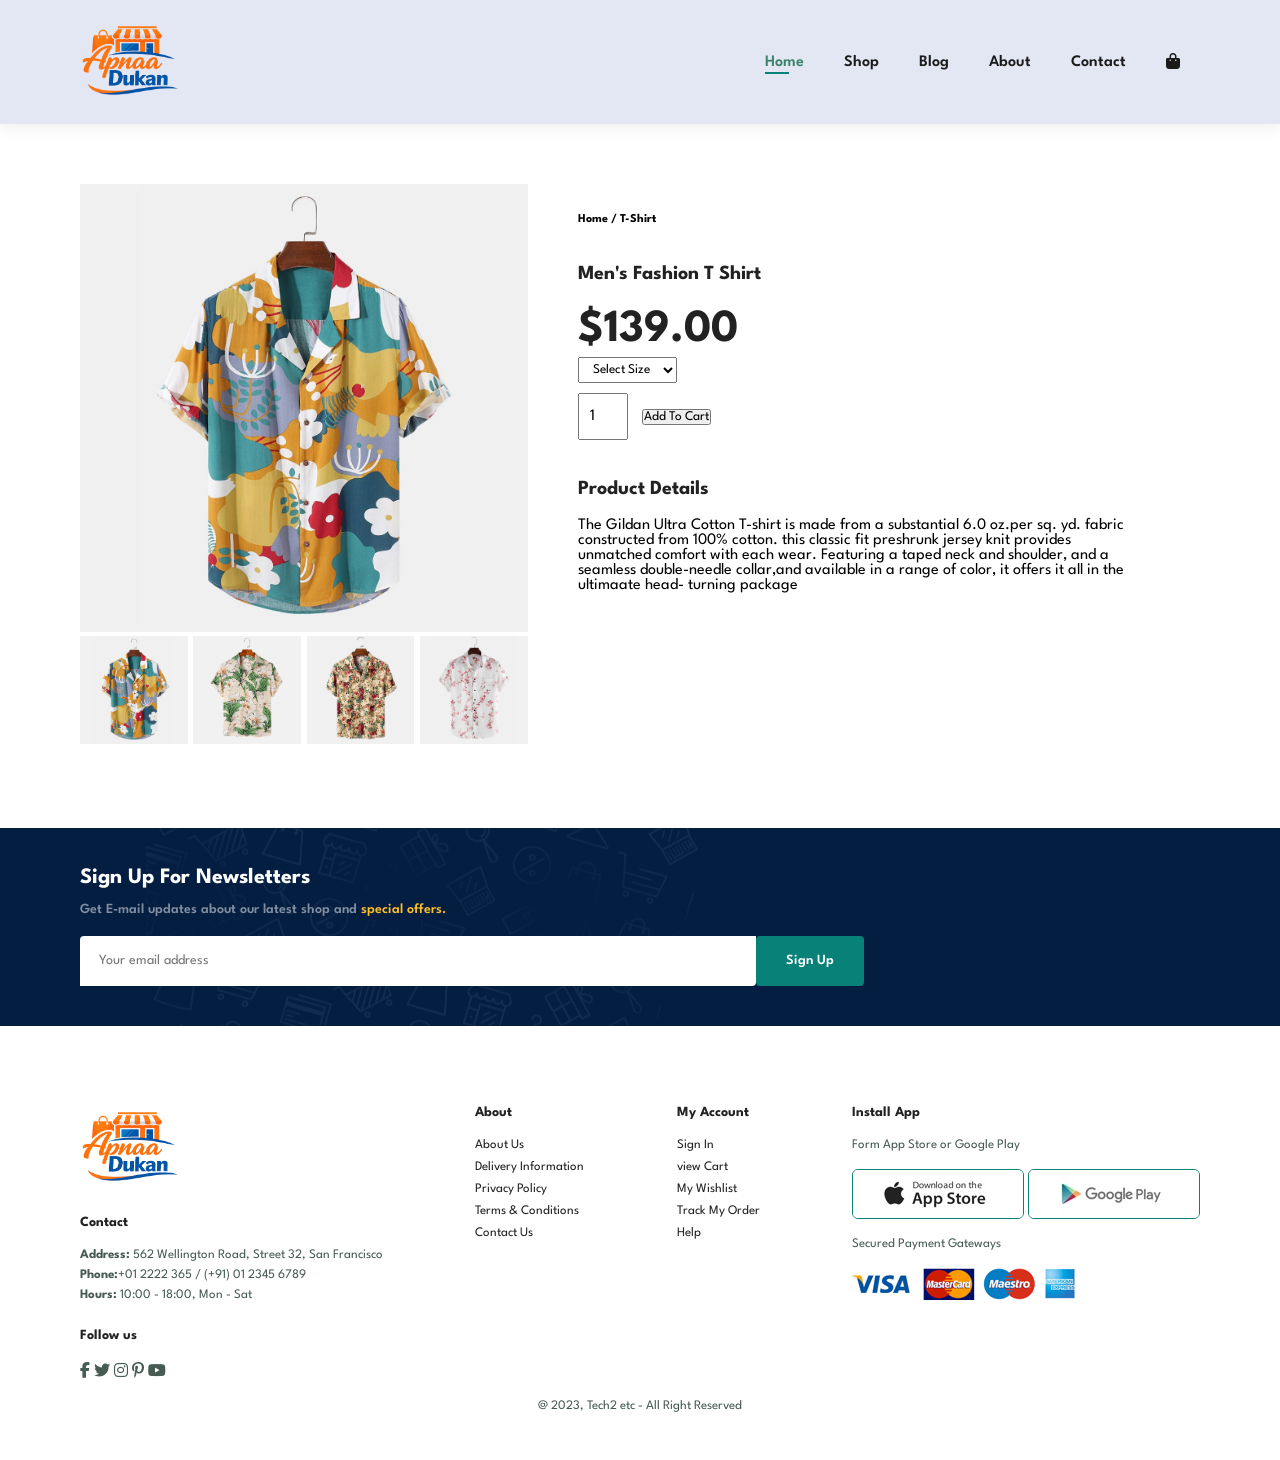
==== sproduct.html @ c1f82964 "Apnaa Dukan project is a Ecommerce websit" ====
<!doctype html>
<html lang="en">
  <head>
    <meta charset="UTF-8" />
    <meta name="viewport" content="width=device-width, initial-scale=1.0" />
    <title>Apna Dukan</title>
    <link
      rel="stylesheet"
      href="https://cdnjs.cloudflare.com/ajax/libs/font-awesome/6.5.1/css/all.min.css"
    />
    <link rel="stylesheet" href="style.css" />
  </head>
  <body>
    <section id="header">
      <a href="#"><img src="img/logo.png" class="logo" alt="" /></a>

      <div>
        <ul id="navbar">
          <li><a class="active" href="index.html">Home</a></li>
          <li><a href="shop.html">Shop</a></li>
          <li><a href="blog.html">Blog</a></li>
          <li><a href="about.html">About</a></li>
          <li><a href="contact.html">Contact</a></li>
          <li>
            <a href="cart.html"><i class="fa-solid fa-bag-shopping"></i></a>
          </li>
          <a href="#" id="close"><i class="far fa-times"></i></a>
        </ul>
      </div>
      <div id="mobile">
        <a href="cart.html"><i class="fa-solid fa-bag-shopping"></i></a>
        <i id="bar" class="fas fa-outdent"></i>
      </div>
    </section>

    <section id="prodetails" class="section-p1">
      <div class="single-pro-image">
        <img src="img/products/f1.jpg" width="100%" id="MainImg" alt="" />
        <div class="small-img-group">
          <div class="small-img-col">
            <img
              src="img/products/f1.jpg"
              width="100%"
              class="small-img"
              alt=""
            />
          </div>
          <div class="small-img-col">
            <img
              src="img/products/f2.jpg"
              width="100%"
              class="small-img"
              alt=""
            />
          </div>
          <div class="small-img-col">
            <img
              src="img/products/f3.jpg"
              width="100%"
              class="small-img"
              alt=""
            />
          </div>
          <div class="small-img-col">
            <img
              src="img/products/f4.jpg"
              width="100%"
              class="small-img"
              alt=""
            />
          </div>
        </div>
      </div>

      <div class="single-pro-details">
        <h6>Home / T-Shirt</h6>
        <h4>Men's Fashion T Shirt</h4>
        <h2>$139.00</h2>
        <select>
          <option>Select Size</option>
          <option>Xl</option>
          <option>XXL</option>
          <option>Small</option>
          <option>Large</option>
        </select>
        <input type="number" value="1" />
        <button>Add To Cart</button>
        <h4>Product Details</h4>
        <span
          >The Gildan Ultra Cotton T-shirt is made from a substantial 6.0 oz.per
          sq. yd. fabric constructed from 100% cotton. this classic fit
          preshrunk jersey knit provides unmatched comfort with each wear.
          Featuring a taped neck and shoulder, and a seamless double-needle
          collar,and available in a range of color, it offers it all in the
          ultimaate head- turning package</span
        >
      </div>
    </section>

    <section id="newsletter" class="section-p1 section-m1">
      <div class="newstext">
        <h4>Sign Up For Newsletters</h4>
        <p>
          Get E-mail updates about our latest shop and
          <span>special offers.</span>
        </p>
      </div>
      <div class="form">
        <input type="text" placeholder="Your email address" />
        <button class="normal">Sign Up</button>
      </div>
    </section>

    <footer class="section-p1">
      <div class="col">
        <img src="img/logo.png" alt="" class="logo" />
        <h4>Contact</h4>
        <p>
          <strong>Address: </strong> 562 Wellington Road, Street 32, San
          Francisco
        </p>
        <p><strong>Phone:</strong>+01 2222 365 / (+91) 01 2345 6789</p>
        <p><strong>Hours:</strong> 10:00 - 18:00, Mon - Sat</p>
        <div class="follow">
          <h4>Follow us</h4>
          <div class="icon">
            <i class="fab fa-facebook-f"></i>
            <i class="fab fa-twitter"></i>
            <i class="fab fa-instagram"></i>
            <i class="fab fa-pinterest-p"></i>
            <i class="fab fa-youtube"></i>
          </div>
        </div>
      </div>
      <div class="col">
        <h4>About</h4>
        <a href="#">About Us</a>
        <a href="#">Delivery Information</a>
        <a href="#">Privacy Policy</a>
        <a href="#">Terms & Conditions</a>
        <a href="#">Contact Us</a>
      </div>

      <div class="col">
        <h4>My Account</h4>
        <a href="#">Sign In</a>
        <a href="#">view Cart</a>
        <a href="#">My Wishlist</a>
        <a href="#">Track My Order</a>
        <a href="#">Help</a>
      </div>
      <div class="col install">
        <h4>Install App</h4>
        <p>Form App Store or Google Play</p>
        <div class="row">
          <img src="img/pay/app.jpg" alt="" />
          <img src="img/pay/play.jpg" alt="" />
        </div>
        <p>Secured Payment Gateways</p>
        <img src="img/pay/pay.png" alt="" />
      </div>
      <div class="copyright">
        <p>@ 2023, Tech2 etc - All Right Reserved</p>
      </div>
    </footer>

    <script src="script.js"></script>
  </body>
</html>
---- style.css ----
@import url("https://fonts.googleapis.com/css2?family=Spartan:wght@100;200;300;400;500;600;700;800;900&display=swap");
* {
  margin: 0;
  padding: 0;
  box-sizing: border-box;
  font-family: "Spartan", sans-serif;
}
h1 {
  font-size: 50px;
  line-height: 64px;
  color: #222;
}
h2 {
  font-size: 46px;
  line-height: 54px;
  color: #222;
}
h4 {
  font-size: 20px;
  color: #222;
}
h6 {
  font-weight: 700;
  font-size: 12px;
}
p {
  font-size: 16px;
  color: #465b52;
  margin: 15px 0 20px 0;
}

.section-p1 {
  padding: 40px 80px;
}
.section-m1 {
  margin: 40px 0;
}
button.white {
  font-size: 14px;
  font-weight: 600;
  padding: 15px 30px;
  color: #fff;
  background-color: transparent;
  border-radius: 4px;
  cursor: pointer;
  border: 1px solid #fff;
  outline: none;
  transition: 0.2s;
}
button.normal {
  font-size: 14px;
  font-weight: 600;
  padding: 15px 30px;
  color: #000;
  background-color: #fff;
  border-radius: 4px;
  cursor: pointer;
  border: none;
  outline: none;
  transition: 0.2s;
}
body {
  width: 100%;
}
.logo {
  width: 100px;
  height: 80px;
}

/* Header */
#header {
  display: flex;
  align-items: center;
  justify-content: space-between;
  padding: 20px 80px;
  background-color: #e3e6f3;
  box-shadow: 0 5px 15px rgba(0, 0, 0, 0.06);
  z-index: 999;
  position: sticky;
  top: 0;
  left: 0;
}
#navbar {
  display: flex;
  align-items: center;
  justify-content: center;
}
#navbar li {
  list-style: none;
  padding: 0 20px;
  position: relative;
}
#navbar li a {
  text-decoration: none;
  font-size: 16px;
  font-weight: 600;
  color: #1a1a1a;
  transition: 0.3s ease;
}
#navbar li a:hover,
#navbar li a.active {
  color: rgb(56, 131, 106);
}
#navbar li a.active::after,
#navbar li a:hover::after {
  content: "";
  width: 30%;
  height: 2px;
  background: #088178;
  position: absolute;
  bottom: -4px;
  left: 20px;
}
#mobile {
  display: none;
  align-items: center;
}
 #close{
  display: none;
 }


/*Home Page*/
#hero {
  background-image: url("img/hero4.png");
  height: 100vh;
  width: 100%;
  background-size: cover;
  background-position: top 25% right 0;
  padding: 0 80px;
  display: flex;
  flex-direction: column;
  align-items: flex-start;
  justify-content: center;
}
#hero h4 {
  padding-bottom: 15px;
}
#hero h1 {
  color: #088178;
}
#hero button {
  background-image: url("img/button.png");
  background-color: transparent;
  color: #088178;
  border: 0;
  padding: 14px 80px 14px 65px;
  background-repeat: no-repeat;
  cursor: pointer;
  font-weight: 700;
  font-size: 15px;
}
#feature {
  display: flex;
  align-items: center;
  justify-content: space-between;
  flex-wrap: wrap;
}

#feature .fe-box {
  width: 180px;
  text-align: center;
  padding: 25px 15px;
  box-shadow: 20px 20px 34px rgba(0, 0, 0, 0.03);
  border: 1px solid #cce7d0;
  border-radius: 4px;
  margin: 15px 0;
}
#feature .fe-box:hover {
  box-shadow: 10px 10px 54px rgba(78, 62, 221, 0.1);
}
#feature .fe-box img {
  width: 100%;
  margin-bottom: 10px;
}
#feature .fe-box h6 {
  display: inline-block;
  padding: 9px 8px 6px 8px;
  line-height: 1;
  border-radius: 4px;
  color: #008178;
  background-color: #fddde4;
}
#feature .fe-box:nth-child(2) h6 {
  background-color: #cdebbc;
}
#feature .fe-box:nth-child(3) h6 {
  background-color: #d1e8f2;
}
#feature .fe-box:nth-child(4) h6 {
  background-color: #cdd4f8;
}
#feature .fe-box:nth-child(5) h6 {
  background-color: #f6dbf6;
}
#feature .fe-box:nth-child(6) h6 {
  background-color: #fff2e5;
}
#product1 {
  text-align: center;
}
#product1 .pro-container {
  display: flex;
  justify-content: space-between;
  padding-top: 20px;
  flex-wrap: wrap;
}
#product1 .pro {
  width: 23%;
  min-width: 250px;
  padding: 10px 12px;
  border: 1px solid #cce7d0;
  border-radius: 25px;
  cursor: pointer;
  box-shadow: 20px 20px 30px rgba(0, 0, 0, 0.02);
  margin: 15px 0;
  transition: 0.2s ease;
  position: relative;
}
#product1 .pro:hover {
  box-shadow: 220px 20px 30px rgba(0, 0, 0, 0.06);
}
#product1 .pro img {
  width: 100%;
  border-radius: 20px;
}
#product1 .pro .des {
  text-align: start;
  padding: 10px 0;
}
#product1 .pro .des span {
  color: #606063;
  font-size: 12px;
}
#product1 .pro .des h5 {
  padding-top: 7px;
  color: #1a1a1a;
  font-size: 14px;
}
#product1 .pro .des i {
  font-size: 12px;
  color: rgb(243, 181, 25);
}
#product1 .pro .des h4 {
  padding-top: 7px;
  font-size: 15px;
  font-weight: 700;
  color: #088178;
}
#product1 .pro .shop {
  width: 40px;
  height: 40px;
  line-height: 40px;
  border-radius: 50px;
  background-color: #e8f6ea;
  color: #088178;
  border: 1px solid #cce7d0;
  position: absolute;
  bottom: 20px;
  right: 10px;
}
#banner {
  display: flex;
  flex-direction: column;
  justify-content: center;
  align-items: center;
  text-align: center;
  background-image: url("img/banner/b2.jpg");
  width: 100%;
  height: 40vh;
  background-size: cover;
  background-position: center;
}
#banner h4 {
  color: #fff;
  font-size: 16px;
}
#banner h2 {
  color: #fff;
  font-size: 30px;
  padding: 10px 0;
}
#banner h2 span {
  color: #ef3636;
}
#banner button:hover {
  background: #088178;
  color: #fff;
}
#sm-banner {
  display: flex;
  gap: 20px;
  flex-wrap: wrap;
}
#sm-banner .banner-box {
  display: flex;
  flex-direction: column;
  justify-content: center;
  align-items: flex-start;
  background-image: url("img/banner/b17.jpg");
  flex: 1; /* equal width */
  min-width: unset;
  height: 50vh;
  background-size: cover;
  background-position: center;
  padding: 30px;
}
#sm-banner .banner-box2 {
  background-image: url("img/banner/b10.jpg");
}
#sm-banner h4 {
  color: #fff;
  font-size: 20px;
  font-weight: 300;
}
#sm-banner h2 {
  color: #fff;
  font-size: 28px;
  font-weight: 800;
}
#sm-banner span {
  color: #fff;
  font-size: 14px;
  font-weight: 500;
  padding-bottom: 15px;
}
#sm-banner .banner-box:hover button {
  background: #088178;
  border: 1px solid #088178;
}
#banner3 .banner-box {
  display: flex;
  flex-direction: column;
  justify-content: center;
  align-items: flex-start;
  background-image: url("img/banner/b7.jpg");
  min-width: 100%;
  height: 30vh;
  background-size: cover;
  background-position: center;
  padding: 20px;
  margin-bottom: 20px;
}
#banner3 .banner-box2 {
  background-image: url("img/banner/b4.jpg");
}
#banner3 .banner-box2 {
  background-image: url("img/banner/b18.jpg");
}
#banner3 h2 {
  color: #fff;
  font-weight: 900;
  font-size: 22px;
}
#banner3 h3 {
  color: #ec544e;
  font-weight: 800;
  font-size: 15px;
}
#newsletter {
  display: flex;
  justify-content: space-between;
  flex-wrap: wrap;
  align-items: center;
  background-image: url("img/banner/b14.png");
  background-repeat: no-repeat;
  background-position: 20% 30%;
  background-color: #041e42;
}
#newsletter h4 {
  font-size: 22px;
  font-weight: 700;
  color: #fff;
}
#newsletter p {
  font-size: 14px;
  font-weight: 600;
  color: #818ea0;
}
#newsletter p span {
  color: #ffbd27;
}
#newsletter .form {
  display: flex;
  width: 40%;
}
#newsletter input {
  height: 3.125rem;
  padding: 0 1.25em;
  font-size: 14px;
  width: 100%;
  border: 1px solid transparent;
  border-radius: 4px;
  outline: none;
  border-top-right-radius: 0;
  border-bottom-left-radius: 0;
}
#newsletter button {
  background-color: #088178;
  color: #fff;
  white-space: nowrap;
}
footer {
  display: flex;
  flex-wrap: wrap;
  justify-content: space-between;
}
footer .col {
  display: flex;
  flex-direction: column;
  align-items: flex-start;
  margin-bottom: 20px;
}

footer .logo {
  margin-bottom: 30px;
}
footer h4 {
  font-size: 14px;
  padding-bottom: 20px;
}
footer p {
  font-size: 13px;
  margin: 0 0 8px 0;
}
footer a {
  font-size: 13px;
  text-decoration: none;
  color: #222;
  margin-bottom: 10px;
}
footer a {
  font-size: 13px;
  text-decoration: none;
  color: #222;
  margin-bottom: 10px;
}
footer .follow {
  margin-top: 20px;
}
footer .follow i {
  color: #465b52;
}
footer .install .row img {
  border: 1px solid #088178;
  border-radius: 6px;
}
footer .install img {
  margin: 10px 0 15px 0;
}
footer .follow i:hover,
footer a:hover {
  color: #008178;
}
footer .copyright {
  width: 100%;
  text-align: center;
}

/* Shop Page */
#page-header{
  background-image: url("img/banner/b1.jpg");
  width: 100%;
  height: 40vh;
  background-size: cover;
  display: flex;
  justify-content: center;
  text-align: center;
  flex-direction: column;
  padding: 14px;
}
#page-header h2,
#page-header p{
color: #fff;
}
#pagination{
  text-align: center;
}
#pagination a{
  text-decoration: none;
  background-color: #088178;
  padding: 15px 20px;
  border-radius: 4px;
  color: #fff;
  font-weight: 600;
}
/* #pagination a i{
  font-size: 16px;
  font-weight: 600;
} */

/* Single product */
#prodetails{
  display: flex;
  margin-top: 20px; 
}

#prodetails .single-pro-image{
  width: 40%;
  margin-right: 50px;
}

.small-img-group{
  display: flex;
  justify-content: space-between;
}

.small-img-col{
  flex-basis: 24%;
  cursor: pointer;
}
#prodetails .single-pro-details{
   width: 50%;
   padding-top: 30px;
}
#prodetails .single-pro-details h4{
  padding: 40px 0 20px 0;
}
#prodetails .single-pro-details select{
  display: block;
  padding: 5px 10px;
  margin-bottom: 10px;
}
#prodetails .single-pro-details input{
  width: 50px;
  height: 47px;
  padding-left: 10px;
  font-size: 16px;
  margin-right: 10px;
}

/* Blog Page */

/* About Page */

/*Contaact Page */

/*Cart Page */

/* Start mediaQuery */

@media (max-width: 799px) {
  .section-p1 {
    padding: 40px 40px;
  }
  #navbar {
    display: none;
    flex-direction: column;
    align-items: flex-start;
    justify-content: flex-start;
    position: fixed;
    top: 0;
    right: 0px;
    height: 100vh;
    width: 200px;
    background-color: #fff;
    box-shadow: 0 40px 60px rgba(0, 0, 0, 0.1);
    padding: 80px 0 0 10px;
  }
  #navbar.active {
    right: 0px;
  }
  #navbar li {
    margin-bottom: 25px;
  }
  #mobile {
    display: flex;
    align-items: center;
    cursor: pointer;
  }
  #mobile i {
    color: #1a1a1a;
    font-size: 24px;
    padding-left: 20px;
  }
  #close{
    position: absolute;
    top: 30px;
    left: 30px;
    color: #222;
    font-size: 24px;
  }
}

#lg-bag {
  display: none;
}

/*hero section*/
#hero {
  height: 70vh;
  padding: 0 80px;
  background-position: top 30% right 30%;
}
#feature {
  justify-content: center;
}
#feature .fe-box {
  margin: 15px 15px;
}
#product1 .pro-container {
  justify-content: center;
}
#product1 .pro {
  margin: 15px;
}
#banner {
  height: 20vh;
}
#sm-banner .banner-boxx {
  min-width: 100%;
  height: 30vh;
}
#banner3 {
  padding: 0 40px;
}
#banner3 .banner-box {
  width: 28%;
}
#newsletter .form {
  width: 70%;
}
@media (max-width: 477px) {
  .section-p1 {
    padding: 20px;
  }
  #header {
    padding: 10px 30px;
  }
  h1 {
    font-size: 38px;
  }
  h2 {
    font-size: 32px;
  }
  #hero {
    padding: 0 20px;
    background-position: 55%;
  }
  #feature .fe-box {
    width: 155px;
    margin: 0 0 15px 0;
  }
  #product1 .pro {
    width: 100%;
  }
  #banner {
    height: 40vh;
  }
  #sm-banner .banner-box {
    height: 40vh;
  }
  #sm-banner .banner-box2 {
    margin-top: 20px;
  }
  #banner3 {
    padding: 0 20px;
  }
  #banner3 .banner-box {
    width: 100%;
  }
  #newsletter {
    padding: 40px 20px;
  }
  #newsletter .form {
    width: 100%;
  }
}
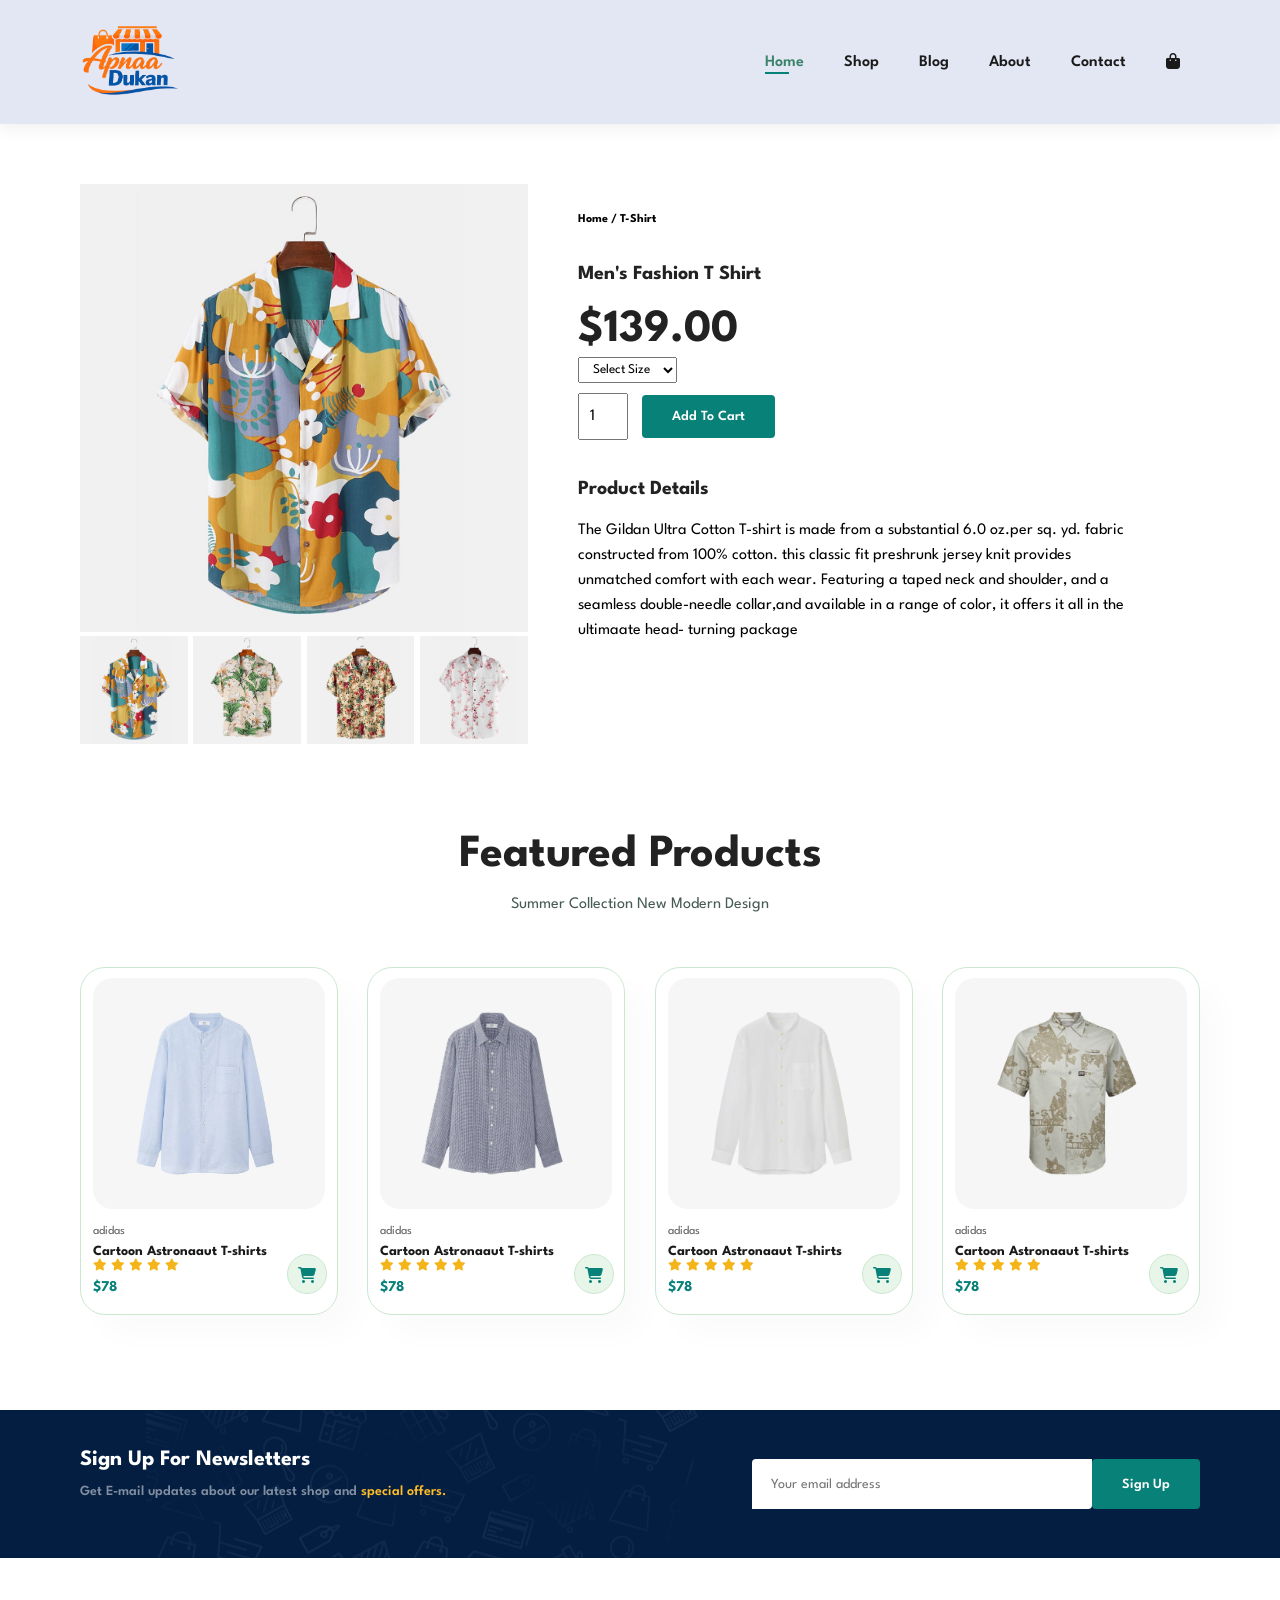
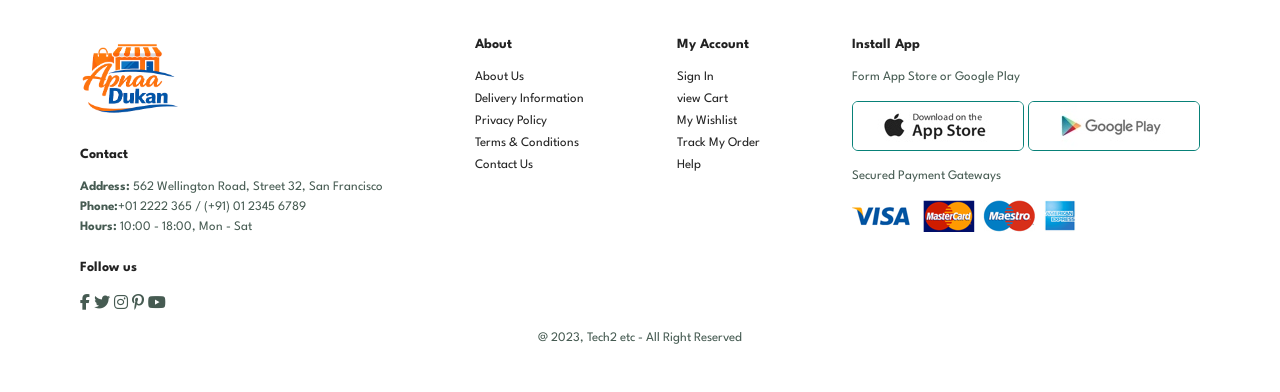
==== commit e7d0dbfe: "what you changed" ====
--- a/sproduct.html
+++ b/sproduct.html
@@ -84,7 +84,7 @@
           <option>Large</option>
         </select>
         <input type="number" value="1" />
-        <button>Add To Cart</button>
+        <button class="normal">Add To Cart</button>
         <h4>Product Details</h4>
         <span
           >The Gildan Ultra Cotton T-shirt is made from a substantial 6.0 oz.per
@@ -95,6 +95,76 @@
           ultimaate head- turning package</span
         >
       </div>
+    </section>
+    <section id="product1" class="section-p1">
+        <h2>Featured Products</h2>
+        <p>Summer Collection New Modern Design</p>
+        <div class="pro-container">
+            <div class="pro">
+                <img src="img/products/n1.jpg" alt="">
+                <div class="des">
+                    <span>adidas</span>
+                    <h5>Cartoon Astronaaut T-shirts</h5>
+                    <div class="star">
+                        <i class="fas fa-star"></i>
+                        <i class="fas fa-star"></i>
+                        <i class="fas fa-star"></i>
+                        <i class="fas fa-star"></i>
+                        <i class="fas fa-star"></i>
+                    </div>
+                    <h4>$78</h4>
+                </div>
+                <a href="#"><i class="fas fa-shopping-cart shop"></i></a>
+            </div>
+            <div class="pro">
+                <img src="img/products/n2.jpg" alt="">
+                <div class="des">
+                    <span>adidas</span>
+                    <h5>Cartoon Astronaaut T-shirts</h5>
+                    <div class="star">
+                        <i class="fas fa-star"></i>
+                        <i class="fas fa-star"></i>
+                        <i class="fas fa-star"></i>
+                        <i class="fas fa-star"></i>
+                        <i class="fas fa-star"></i>
+                    </div>
+                    <h4>$78</h4>
+                </div>
+                <a href="#"><i class="fas fa-shopping-cart shop"></i></a>
+            </div>
+            <div class="pro">
+                <img src="img/products/n3.jpg" alt="">
+                <div class="des">
+                    <span>adidas</span>
+                    <h5>Cartoon Astronaaut T-shirts</h5>
+                    <div class="star">
+                        <i class="fas fa-star"></i>
+                        <i class="fas fa-star"></i>
+                        <i class="fas fa-star"></i>
+                        <i class="fas fa-star"></i>
+                        <i class="fas fa-star"></i>
+                    </div>
+                    <h4>$78</h4>
+                </div>
+                <a href="#"><i class="fas fa-shopping-cart shop"></i></a>
+            </div>
+            <div class="pro">
+                <img src="img/products/n4.jpg" alt="">
+                <div class="des">
+                    <span>adidas</span>
+                    <h5>Cartoon Astronaaut T-shirts</h5>
+                    <div class="star">
+                        <i class="fas fa-star"></i>
+                        <i class="fas fa-star"></i>
+                        <i class="fas fa-star"></i>
+                        <i class="fas fa-star"></i>
+                        <i class="fas fa-star"></i>
+                    </div>
+                    <h4>$78</h4>
+                </div>
+                <a href="#"><i class="fas fa-shopping-cart shop"></i></a>
+            </div>
+        </div>    
     </section>
 
     <section id="newsletter" class="section-p1 section-m1">
@@ -163,6 +233,23 @@
         <p>@ 2023, Tech2 etc - All Right Reserved</p>
       </div>
     </footer>
+    <script>
+      var MainImg = document.getElementById("MainImg");
+      var smallimg = document.getElementsByClassName("small-img");
+
+      smallimg[0].onclick = function(){
+        MainImg.src = smallimg[0].src;
+      }
+      smallimg[1].onclick = function(){
+        MainImg.src = smallimg[1].src;
+      }
+      smallimg[2].onclick = function(){
+        MainImg.src = smallimg[2].src;
+      }
+      smallimg[3].onclick = function(){
+        MainImg.src = smallimg[3].src;
+      }
+    </script>
 
     <script src="script.js"></script>
   </body>
--- a/style.css
+++ b/style.css
@@ -115,10 +115,9 @@
   display: none;
   align-items: center;
 }
- #close{
+#close {
   display: none;
- }
-
+}
 
 /*Home Page*/
 #hero {
@@ -458,7 +457,7 @@
 }
 
 /* Shop Page */
-#page-header{
+#page-header {
   background-image: url("img/banner/b1.jpg");
   width: 100%;
   height: 40vh;
@@ -470,13 +469,13 @@
   padding: 14px;
 }
 #page-header h2,
-#page-header p{
-color: #fff;
-}
-#pagination{
+#page-header p {
+  color: #fff;
+}
+#pagination {
   text-align: center;
 }
-#pagination a{
+#pagination a {
   text-decoration: none;
   background-color: #088178;
   padding: 15px 20px;
@@ -490,52 +489,336 @@
 } */
 
 /* Single product */
-#prodetails{
-  display: flex;
-  margin-top: 20px; 
-}
-
-#prodetails .single-pro-image{
+#prodetails {
+  display: flex;
+  margin-top: 20px;
+}
+
+#prodetails .single-pro-image {
   width: 40%;
   margin-right: 50px;
 }
 
-.small-img-group{
+.small-img-group {
   display: flex;
   justify-content: space-between;
 }
 
-.small-img-col{
+.small-img-col {
   flex-basis: 24%;
   cursor: pointer;
 }
-#prodetails .single-pro-details{
-   width: 50%;
-   padding-top: 30px;
-}
-#prodetails .single-pro-details h4{
+#prodetails .single-pro-details {
+  width: 50%;
+  padding-top: 30px;
+}
+#prodetails .single-pro-details h4 {
   padding: 40px 0 20px 0;
 }
-#prodetails .single-pro-details select{
+#prodetails .single-pro-details select {
   display: block;
   padding: 5px 10px;
   margin-bottom: 10px;
 }
-#prodetails .single-pro-details input{
+#prodetails .single-pro-details input {
   width: 50px;
   height: 47px;
   padding-left: 10px;
   font-size: 16px;
   margin-right: 10px;
 }
+#prodetails .single-pro-details input:focus {
+  outline: none;
+}
+#prodetails .single-pro-details button {
+  background: #088178;
+  color: #fff;
+}
+#prodetails .single-pro-details span {
+  line-height: 25px;
+}
 
 /* Blog Page */
+#page-header.blog-header {
+  background-image: url("img/banner/b19.jpg");
+}
+#blog {
+  padding: 150px 150px 0 150px;
+}
+#blog .blog-box {
+  display: flex;
+  align-items: center;
+  width: 100%;
+  position: relative;
+  padding-bottom: 90px;
+}
+#blog .blog-img {
+  width: 50%;
+  margin-right: 40px;
+}
+#blog img {
+  width: 100%;
+  height: 300px;
+  object-fit: cover;
+}
+#blog .blog-details {
+  width: 50%;
+}
+#blog .blog-details a {
+  text-decoration: none;
+  font-size: 11px;
+  color: #000;
+  font-weight: 700;
+  position: relative;
+  transition: 0.3s;
+}
+
+#blog .blog-details a::after {
+  content: "";
+  width: 50px;
+  height: 1px;
+  background-color: #000;
+  position: absolute;
+  top: 4px;
+  right: -60px;
+}
+#blog .blog-details a:hover {
+  color: #088178;
+}
+#blog .blog-details a:hover::after {
+  background-color: #088178;
+}
+#blog .blog-box h1 {
+  position: absolute;
+  top: -40px;
+  left: 0;
+  font-size: 70px;
+  font-weight: 700;
+  color: #c9cbce;
+  z-index: -9;
+}
 
 /* About Page */
+#page-header.about-header {
+  background-image: url("img/about/banner.png");
+}
+#about-head {
+  display: flex;
+  align-items: center;
+}
+#about-head img {
+  width: 50%;
+  height: auto;
+}
+#about-head div {
+  padding-left: 40px;
+}
+#about-app {
+  text-align: center;
+}
+#about-app .video {
+  width: 70%;
+  height: 100%;
+  margin: 30px auto 0 auto;
+}
+#about-app .video video {
+  width: 100%;
+  height: 100%;
+  border-radius: 20px;
+}
 
 /*Contaact Page */
 
+#contact-details {
+  display: flex;
+  align-items: center;
+  justify-content: space-between;
+}
+#contact-details .details {
+  width: 40%;
+}
+#contact-details .details span,
+#form-details form span {
+  font-size: 12px;
+}
+#contact-details .details h2,
+#form-details form h2 {
+  font-size: 26px;
+  line-height: 35px;
+  padding: 20px 0;
+}
+#contact-details .details h3 {
+  font-size: 16px;
+  padding-bottom: 15px;
+}
+#contact-details .details li {
+  list-style: none;
+  display: flex;
+  padding: 10px 0;
+}
+#contact-details .details li i {
+  font-size: 14px;
+  padding-right: 22px;
+}
+#contact-details .details li p {
+  margin: 0;
+  font-size: 14px;
+}
+#contact-details .map {
+  width: 55%;
+  height: 400px;
+}
+#contact-details .map iframe {
+  width: 100%;
+  height: 100%;
+}
+#form-details {
+  display: flex;
+  justify-content: space-between;
+  margin: 30px;
+  padding: 80px;
+  border: 1px solid #e1e1e1;
+}
+
+#form-details form {
+  width: 65%;
+  display: flex;
+  flex-direction: column;
+  align-items: flex-start;
+}
+#form-details form input,
+#form-details form textarea {
+  width: 100%;
+  padding: 12px 15px;
+  outline: none;
+  margin-bottom: 20px;
+  border: 1px solid #e1e1e1;
+}
+#form-details form button {
+  background-color: #088178;
+  color: #fff;
+}
+#form-details .people div {
+  padding-bottom: 25px;
+  display: flex;
+  align-items: flex-start;
+}
+#form-details .people div img {
+  width: 65px;
+  height: 65px;
+  object-fit: cover;
+  margin-right: 15px;
+}
+#form-details .people div p {
+  margin: 0;
+  font-size: 13px;
+  line-height: 25px;
+}
+#form-details .people div p span {
+  display: block;
+  font-size: 16px;
+  font-weight: 600;
+  color: #000;
+}
+
 /*Cart Page */
+
+#cart{
+  overflow-x: auto;
+}
+#cart table{
+  width: 100%;
+  border-collapse: collapse;
+  table-layout: fixed;
+  white-space: nowrap;
+}
+#cart table img{
+  width: 70px;
+}
+#cart table td:nth-child(1){
+  width: 100px;
+  text-align: center;
+}
+#cart table td:nth-child(2){
+  width: 150px;
+  text-align: center;
+}
+#cart table td:nth-child(3){
+  width: 250px;
+  text-align: center;
+}
+#cart table td:nth-child(4),
+#cart table td:nth-child(5),
+#cart table td:nth-child(6){
+  width: 150px;
+  text-align: center;
+}
+#cart table td:nth-child(5) input{
+  width: 70px;
+  padding: 10px 5px 10px 15px;
+}
+
+#cart table thead{
+  border: 1px ssolid #e2e9e1;
+  border-left: none;
+  border-right: none;
+}
+
+#cart table thead td{
+  font-weight: 700;
+  text-transform: uppercase;
+  font-size: 13px;
+  padding: 18px 0;
+}
+#cart table tbody tr td{
+  padding-top: 15px;
+}
+#cart table tbody td{
+  font-size: 13px;
+}
+#cart-add{
+  display: flex;
+  flex-wrap: wrap;
+  justify-content: space-between;
+}
+#coupon{
+  width: 50%;
+  margin-bottom: 30px;
+}
+#coupon h3,
+#subtotal h3{
+  padding-bottom: 15px;
+}
+#coupon input{
+  padding: 10px 20px;
+  outline: none;
+  width: 60%;
+  margin-right: 10px;
+  border: 1px solid #e2e9e1;
+}
+#coupon button,
+#subtotal button{
+  background-color: #088178;
+  color: #fff;
+  padding: 12px 20px;
+}
+#subtotal{
+  width: 50%;
+  margin-bottom: 30px;
+  border: 1px solid #e2e9e1;
+  padding: 30px;
+}
+#subtotal table{
+  border-collapse: collapse;
+  width: 100%;
+  margin-bottom: 20px;
+}
+#subtotal table td{
+  width: 50%;
+  border: 1px solid #e2e9e1;
+  padding: 10px;
+  font-size: 13px;
+}
 
 /* Start mediaQuery */
 
@@ -573,53 +856,64 @@
     font-size: 24px;
     padding-left: 20px;
   }
-  #close{
+  #close {
     position: absolute;
     top: 30px;
     left: 30px;
     color: #222;
     font-size: 24px;
   }
-}
-
-#lg-bag {
-  display: none;
-}
-
-/*hero section*/
-#hero {
-  height: 70vh;
-  padding: 0 80px;
-  background-position: top 30% right 30%;
-}
-#feature {
-  justify-content: center;
-}
-#feature .fe-box {
-  margin: 15px 15px;
-}
-#product1 .pro-container {
-  justify-content: center;
-}
-#product1 .pro {
-  margin: 15px;
-}
-#banner {
-  height: 20vh;
-}
-#sm-banner .banner-boxx {
-  min-width: 100%;
-  height: 30vh;
-}
-#banner3 {
-  padding: 0 40px;
-}
-#banner3 .banner-box {
-  width: 28%;
-}
-#newsletter .form {
-  width: 70%;
-}
+
+  #lg-bag {
+    display: none;
+  }
+
+  /*hero section*/
+  #hero {
+    height: 70vh;
+    padding: 0 80px;
+    background-position: top 30% right 30%;
+  }
+  #feature {
+    justify-content: center;
+  }
+  #feature .fe-box {
+    margin: 15px 15px;
+  }
+  #product1 .pro-container {
+    justify-content: center;
+  }
+  #product1 .pro {
+    margin: 15px;
+  }
+  #banner {
+    height: 20vh;
+  }
+  #sm-banner .banner-boxx {
+    min-width: 100%;
+    height: 30vh;
+  }
+  #banner3 {
+    padding: 0 40px;
+  }
+  #banner3 .banner-box {
+    width: 28%;
+  }
+  #newsletter .form {
+    width: 70%;
+  }
+/* contact page */
+#form-details{
+  padding: 40px;
+}
+#form-details form{
+  width: 50%;
+  
+}
+
+}
+
+/*small screen device*/
 @media (max-width: 477px) {
   .section-p1 {
     padding: 20px;
@@ -665,4 +959,89 @@
   #newsletter .form {
     width: 100%;
   }
-}
+  #footer .copyright {
+    text-align: start;
+  }
+
+  /* Single Product */
+  #prodetails {
+    display: flex;
+    flex-direction: column;
+  }
+  #prodetails .single-pro-image {
+    width: 100%;
+    margin-right: 0px;
+  }
+  #prodetails .single-pro-details {
+    width: 100%;
+  }
+
+  /*Blog Page */
+  #blog {
+    padding: 100px 20px 0 20px;
+  }
+  #blog .blog-box {
+    display: flex;
+    flex-direction: column;
+    align-items: flex-start;
+  }
+  #blog .blog-img {
+    width: 100%;
+    margin-right: 0px;
+    margin-bottom: 30px;
+  }
+  #blog .blog-details {
+    width: 100%;
+  }
+
+  /*About Page */
+  #about-head {
+    flex-direction: column;
+  }
+  #about-head img {
+    width: 100%;
+    margin-bottom: 20px;
+  }
+  #about-head div {
+    padding-left: 0px;
+  }
+  #about-app .video {
+    width: 100%;
+    height: 100%;
+    margin: 30px auto 0 auto;
+  }
+
+   /* Contact page */
+   #contact-details{
+    flex-direction: column;
+   }
+   #contact-details .details{
+    width: 100%;
+    margin-bottom: 30px;
+   }
+   #contact-details .map{
+    width: 100%;
+    height: 400px;
+   }
+   #form-details{
+    margin: 10px;
+    padding: 30px 10px;
+    flex-wrap: wrap;
+   }
+   #form-details form{
+    width: 100%;
+    margin-bottom: 30px;
+   }
+   /*Cart Page */
+
+   #cart-add{
+    flex-direction: column;
+   }
+   #coupon{
+    width: 100%;
+   }
+   #subtotal{
+    width: 100%;
+    padding: 20px;
+   }
+}
